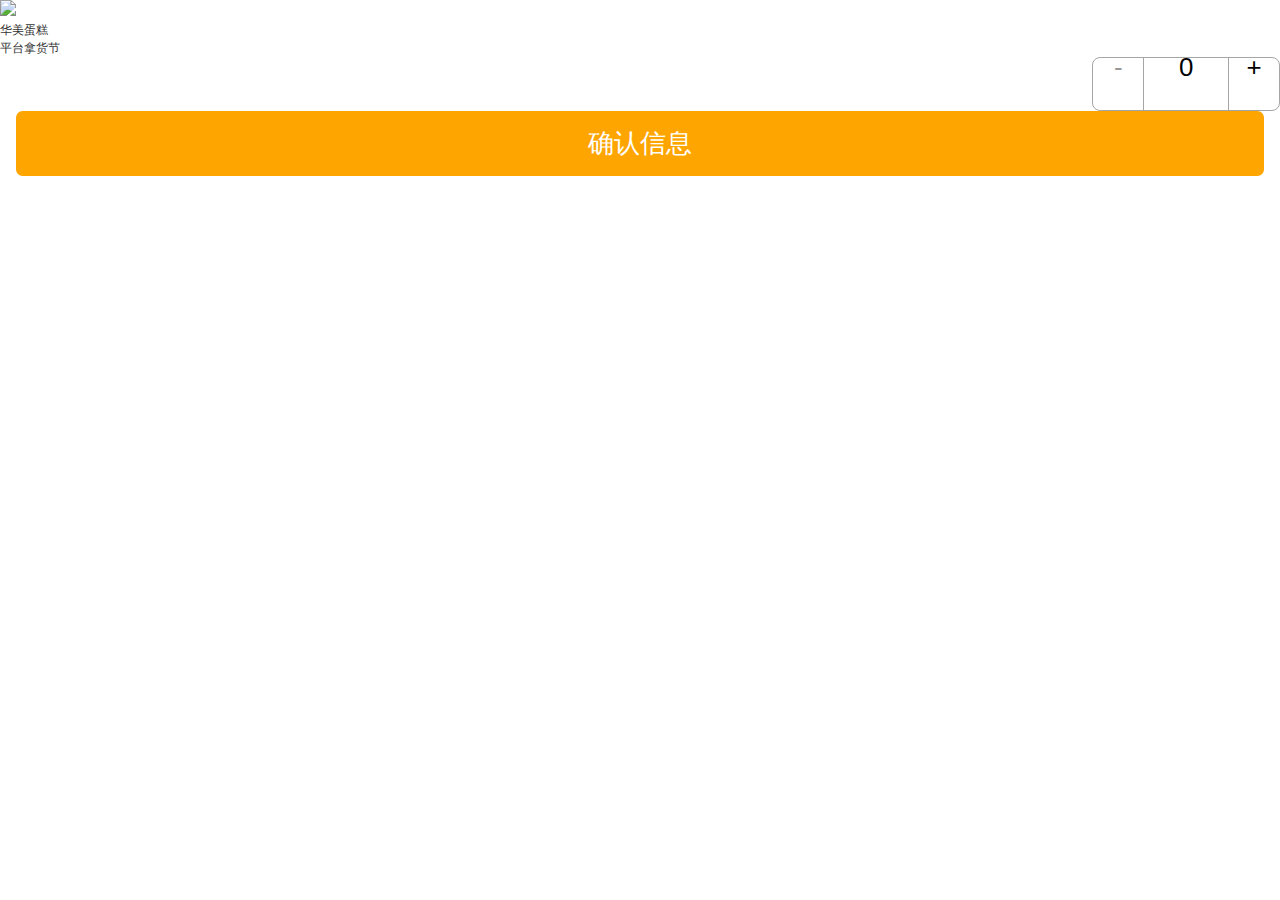
==== cart.html @ d0cb1e4d "fix" ====
<!DOCTYPE HTML>
<html>
<head>
	<meta charset="utf-8" />
	<meta content="yes" name="apple-mobile-web-app-capable" />
	<meta content="yes" name="apple-touch-fullscreen" />
	<meta content="telephone=no,email=no" name="format-detection" />
	<title>dd</title>
	<script type="text/javascript" src="assets/js/flexible.min.js"></script>
	<link rel="stylesheet" type="text/css" href="assets/css/common.css">
	<link rel="stylesheet" type="text/css" href="assets/css/main.css">
</head>
<body>
	<div class="page-wrap page-bottom-bar page-order-confirm">
		<div class="container">
			<div class="container-inner">
				<div class="section cart">
					<div class="cart-msg"></div>
					<ul class="cart-list">
						<li class="cart-item">
							<div class="cart-item-inner">
								<div class="item-left">
									<div class="cart-checkbox"></div>
								</div>
								<div class="item-right">
									<div class="media-box">
										<a class="cart-product-culm-1"><img src="assets/images/product_pic_1.jpg" /></a>
										<div class="cart-product-culm-2">
											<div class="cart-product-name">华美蛋糕</div>
											<div class="cart-product-btns cf">
												<span class="btn">平台拿货节</span>
											</div>
										</div>
										<div class="cart-product-culm-3">
											<div data-max="9" class="add-sub cf">
												<span class="btn btn-sub disabeld">-</span>
												<span class="number">0</span>
												<span class="btn btn-add">+</span>
											</div>
										</div>
									</div>
								</div>
							</div>
						</li>
					</ul>
				</div>

				<div class="confirm-btn">
					<span class="btn btn-orange">确认信息</span>
				</div>

			</div>
		</div>

	</div>

	<script data-main="assets/js/main" src="assets/js/require.js"></script>
	<script type="text/javascript">
		require(['index']);
	</script>
</body>
</html>
---- assets/css/common.css ----
@charset "utf-8";

html{color:#000;background:#fff;overflow-y:scroll;-webkit-text-size-adjust:100%;-ms-text-size-adjust:100%}
html *{outline:0;-webkit-text-size-adjust:none;-webkit-tap-highlight-color:rgba(0,0,0,0)}
body,div,dl,dt,dd,ul,ol,li,h1,h2,h3,h4,h5,h6,pre,code,form,fieldset,legend,input,textarea,p,blockquote,th,td,hr,button,article,aside,details,figcaption,figure,footer,header,hgroup,menu,nav,section{margin:0;padding:0}
input,select,textarea{font-size:100%}
table{border-collapse:collapse;border-spacing:0}
fieldset,img{border:0}
abbr,acronym{border:0;font-variant:normal}
del{text-decoration:line-through}
address,caption,cite,code,dfn,em,th,var{font-style:normal;font-weight:500}
ol,ul{list-style:none}
caption,th{text-align:left}
h1,h2,h3,h4,h5,h6{font-size:100%;font-weight:500}
q:before,q:after{content:''}
sub,sup{font-size:75%;line-height:0;position:relative;vertical-align:baseline}
sup{top:-.5em}
sub{bottom:-.25em}
a:hover{text-decoration:none;}
ins,a{text-decoration:none}
.cf:before,.cf:after{content:"";display:table}.cf:after{clear:both}.cf{*zoom:1}
.left{ float: left;}
.right{ float: right;}

/*layout*/
html,body{ height: 100%; width: 100%; font-size: 12px;}
body{ text-align: left; background-color: #fff; color: #333; line-height: 150%; font-family: arial,Helvetica,sans-serif;}
---- assets/css/main.css ----
@charset "utf-8";

/*common*/
.flex{ display: -webkit-box; display: -ms-flexbox; display: -webkit-flex;  display: flex;}
.flex-items-center{ -webkit-box-pack: center; -ms-flex-pack: center; -webkit-justify-content: center; justify-content: center; -webkit-box-align: center; -ms-flex-align: center;}
.flex-items-middle{ -webkit-align-items: center; align-items:center;}
.flex-wrap{ flex-wrap: wrap; }
.input-text{ box-sizing: border-box;}
.icon,
.btn{ display: inline-block; background-repeat: no-repeat; background-position: center center; background-size: cover;}
.btn-orange{ background-color: orange; color: #fff; text-align: center; width: 100%; height: 100%;}
.page-wrap{}
.page-bottom-bar{ padding-bottom: 1.32rem;}
.img-wrap img{ display: block; width: 100%; }
.popup{ display: none; position: fixed; left: 0; top: 0; width: 100%; height: 100%;}
.popup .popup-masker{ position: absolute; width: 100%; height: 100%; background-color: #000; opacity: 0.5;}
.popup .popup-content{ position: absolute; width: 8.8rem; height: 4.8rem; left: 50%; margin-left: -4.4rem; top: 50%; margin-top: -2.4rem;}
.popup .popup-content .popup-close{ position: absolute; right: 0; top: 0;}
.popup .popup-content-inner{ background-color: #fff; border-radius: 0.5rem; overflow: hidden; height: 100%; box-shadow: 0 0 0.5rem #777;}
.swiper-container{ height: 100%; width: 100%;}
.swiper-container .swiper-wrapper,
.swiper-container .swiper-slide{ width: 100%; height: 100%; }
.confirm-btn{ padding: 0 0.3rem; margin: 0.2rem 0; box-sizing: border-box; height: 1.2rem;}
.confirm-btn .btn{ line-height: 1.2rem; font-size: 0.48rem; border-radius: 0.12rem;}

/*top*/
.head-nav{ height: 1.4rem; background-color: #232f3f;}
.search-bar{ flex: 1; padding: 0 0.24rem;}
.search-bar .input-wrap{ border-radius: 0.12rem; height: 1.08rem; overflow: hidden; background-color: #fff; }
.search-bar .input-wrap .icon{ width: 1.04rem; height: 100%; }
.search-bar .input-text{ border: none; flex: 1; height: 100%; font-size: 0.4rem;}
.nav-control{ width: 1.44rem; height: 1.08rem; color: #fff; text-align: center;}

/*container*/
.container-inner{ position: relative; }

/*bottom*/
.bottom-bar{ position: fixed; left: 0; bottom: 0; width: 100%; height: 1.32rem;}
.bottom-bar-inner{ height: 100%; box-sizing: border-box; border-top: 1px solid #dbdbdb; background-color: rgba(255,255,255,0.9);}
.bottom-bar-inner .flex{ height: 100%; }
.bottom-nav .nav-item{ flex: 2; border-left: 1px solid #dbdbdb; height: 100%;}
.bottom-nav .nav-item:first-child{ flex: 1; border-left: 0;}
.bottom-nav .nav-item a{ display: block; height: 100%; text-align: center;}


/*index*/
.container-banner{ height: 4rem; overflow: hidden;}
.container-banner .img-wrap{ width: 100%;}

.quick-nav{  }
.quick-nav .nav-item{ width: 25%; text-align: center;}

.media-title{ text-align: center; line-height: 150%; font-size: 0.4rem;}
.media-title:before,
.media-title:after{ width: 1rem; height: 0.4rem; background-color: #ccc; color: #ccc; display: inline-block; content: "-";}
.media-content .content-item{ width: 50%; text-align: center;}

/*product-detail*/
.options-item{ font-size: 0.4rem; padding: 0.2rem 0.3rem 0 0.3rem; line-height: 0.8rem;}
.options-item .label{ float: left; width: 2rem; }
.options-item .flw{ margin-left: 2rem; }
.options-item .radio-box{ float: left; line-height: 0.8rem; box-sizing: border-box; height: 0.8rem; width: 1.8rem; padding: 0 0.2rem; border: 1px solid #333; border-radius: 0.08rem; margin-right: 0.2rem; margin-bottom: 0.2rem;}
.options-item .radio-box:last-child{ margin-right: 0; }
.options-item .radio-box span{ display: block; color: #333; height: 100%; box-sizing: border-box; text-align: center; overflow: hidden; text-overflow: ellipsis; display: -webkit-box; -webkit-line-clamp: 1;-webkit-box-orient: vertical;}
.options-item .radio-box.checked{ border: 1px solid #f00; color: #f00;}
.options-item .radio-box.unchecked{ border: 1px solid #999; color: #999;}
.options-num{ padding: 0.3rem; margin-top: 0.2rem; border-top: 1px solid #d7d7d7; line-height: 0.96rem;}
.add-sub{ height: 0.96rem; border: 1px solid #a5a5a5; border-radius: 0.15rem; float: right; text-align: center;}
.add-sub .btn{ width: 0.92rem; height: 100%; font-size: 0.48rem; color: #000; float: left;}
.add-sub .btn.disabeld{ color: #999;}
.add-sub .btn-sub{ border-right: 1px solid #a5a5a5; }
.add-sub .btn-add{ border-left: 1px solid #a5a5a5; }
.add-sub .number{ float: left; width: 1.56rem; font-size: 0.48rem; text-align: center; color: #000;}

/*order-confirm*/
.order-info .title{ padding: 0.3rem 0.3rem 0.2rem; font-size: 0.4rem; line-height: 150%;}
.order-info .warning{ padding: 0 0.3rem 0.3rem 0.9rem; font-size: 0.36rem; line-height: 150%;}
.order-info .order-pd-list li{ border-top: 1px solid #ccc; padding: 0.1rem 0.3rem 0.1rem 0.9rem; font-size: 0.36rem; line-height: 150%;}
.order-info .contact{ padding: 0.3rem; border-top: 1px solid #ccc; font-size: 0.38rem; line-height: 150%; color: #666;}
.order-info .contact-item{ color: #000; }
.order-info .contact-item .label{ float: left; width: 2rem; }
.order-info .contact-item .flw{ margin-left: 2rem; }
.contact-btn{ padding-top: 0.3rem; text-align: center; }
.contact-btn .btn-blank{ border: 1px solid #333; border-radius: 0.08rem; font-size: 0.32rem; color: #333; padding: 0.2rem 0.5rem; line-height: 0.5rem; height: 0.5rem;}

/*contact-info*/
.contact-info{ margin-bottom: 1rem; }
.contact-info .contact-item{ color: #000; padding: 0.4rem 0.3rem; border-bottom: 1px solid #999; font-size: 0.4rem; line-height: 150%;}
.contact-info .contact-item .label{ float: left; width: 2rem; }
.contact-info .contact-item .flw{ margin-left: 2rem; }
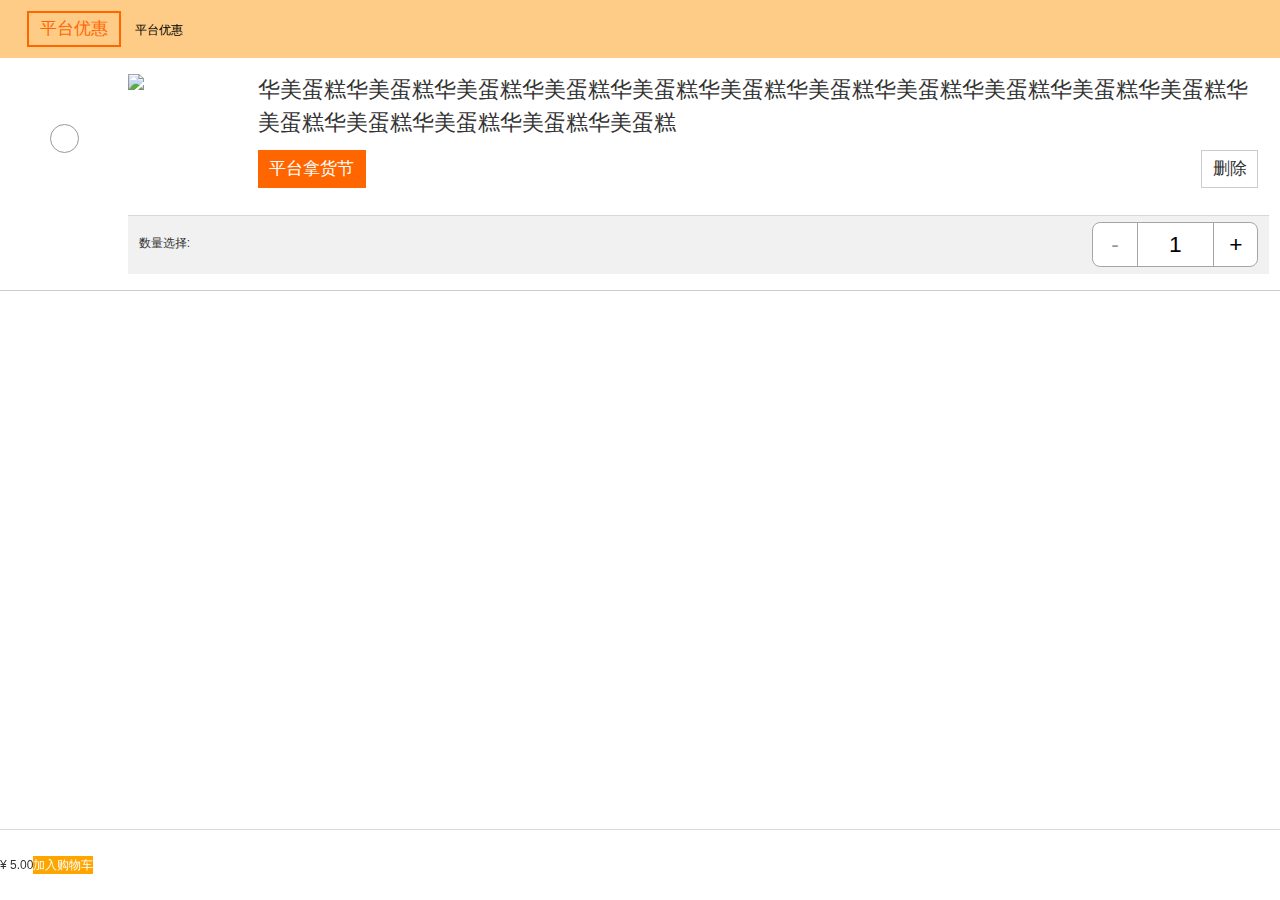
==== commit 83c5c1c8: "fix" ====
--- a/cart.html
+++ b/cart.html
@@ -15,26 +15,31 @@
 		<div class="container">
 			<div class="container-inner">
 				<div class="section cart">
-					<div class="cart-msg"></div>
+					<div class="cart-msg">
+						<span class="btn btn-ogn-border">平台优惠</span>
+						<p>平台优惠</p>
+					</div>
 					<ul class="cart-list">
 						<li class="cart-item">
-							<div class="cart-item-inner">
-								<div class="item-left">
-									<div class="cart-checkbox"></div>
+							<div class="cart-item-inner flex">
+								<div class="item-left flex flex-items-middle">
+									<span class="cart-checkbox "></span>
 								</div>
 								<div class="item-right">
 									<div class="media-box">
 										<a class="cart-product-culm-1"><img src="assets/images/product_pic_1.jpg" /></a>
 										<div class="cart-product-culm-2">
-											<div class="cart-product-name">华美蛋糕</div>
+											<div class="cart-product-name ellipsis-2">华美蛋糕华美蛋糕华美蛋糕华美蛋糕华美蛋糕华美蛋糕华美蛋糕华美蛋糕华美蛋糕华美蛋糕华美蛋糕华美蛋糕华美蛋糕华美蛋糕华美蛋糕华美蛋糕</div>
 											<div class="cart-product-btns cf">
-												<span class="btn">平台拿货节</span>
+												<span class="btn btn-ogn left">平台拿货节</span>
+												<span class="btn btn-border right">删除</span>
 											</div>
 										</div>
-										<div class="cart-product-culm-3">
-											<div data-max="9" class="add-sub cf">
+										<div class="cart-product-culm-3 cf">
+											<div class="label left">数量选择:</div>
+											<div data-max="9" class="add-sub right cf">
 												<span class="btn btn-sub disabeld">-</span>
-												<span class="number">0</span>
+												<span class="number">1</span>
 												<span class="btn btn-add">+</span>
 											</div>
 										</div>
@@ -44,11 +49,19 @@
 						</li>
 					</ul>
 				</div>
+			</div>
+		</div>
 
-				<div class="confirm-btn">
-					<span class="btn btn-orange">确认信息</span>
+		<div class="bottom-bar">
+			<div class="bottom-bar-inner">
+				<div class="bottom-buy flex flex-items-middle">
+					<div class="buy-item">
+						<div class="checked-price">&yen; 5.00</div>
+					</div>
+					<div class="buy-item">
+						<span class="btn btn-orange">加入购物车</span>
+					</div>
 				</div>
-
 			</div>
 		</div>
 
--- a/assets/css/main.css
+++ b/assets/css/main.css
@@ -8,7 +8,7 @@
 .input-text{ box-sizing: border-box;}
 .icon,
 .btn{ display: inline-block; background-repeat: no-repeat; background-position: center center; background-size: cover;}
-.btn-orange{ background-color: orange; color: #fff; text-align: center; width: 100%; height: 100%;}
+.btn-orange{ background-color: orange; color: #fff; text-align: center; height: 100%;}
 .page-wrap{}
 .page-bottom-bar{ padding-bottom: 1.32rem;}
 .img-wrap img{ display: block; width: 100%; }
@@ -20,8 +20,11 @@
 .swiper-container{ height: 100%; width: 100%;}
 .swiper-container .swiper-wrapper,
 .swiper-container .swiper-slide{ width: 100%; height: 100%; }
-.confirm-btn{ padding: 0 0.3rem; margin: 0.2rem 0; box-sizing: border-box; height: 1.2rem;}
+.confirm-btn{ padding: 0 0.3rem; margin: 0.2rem 0; box-sizing: border-box; height: 1.2rem; text-align: center;}
 .confirm-btn .btn{ line-height: 1.2rem; font-size: 0.48rem; border-radius: 0.12rem;}
+.ellipsis-1,
+.ellipsis-2{ overflow: hidden; text-overflow: ellipsis; display: -webkit-box; -webkit-line-clamp: 1;-webkit-box-orient: vertical; }
+.ellipsis-2{ -webkit-line-clamp: 2;}
 
 /*top*/
 .head-nav{ height: 1.4rem; background-color: #232f3f;}
@@ -87,4 +90,24 @@
 .contact-info{ margin-bottom: 1rem; }
 .contact-info .contact-item{ color: #000; padding: 0.4rem 0.3rem; border-bottom: 1px solid #999; font-size: 0.4rem; line-height: 150%;}
 .contact-info .contact-item .label{ float: left; width: 2rem; }
-.contact-info .contact-item .flw{ margin-left: 2rem; }+.contact-info .contact-item .flw{ margin-left: 2rem; }
+
+/*cart*/
+.cart-msg{ background-color: #fc8; padding: 0.2rem 0.5rem;}
+.cart-msg .btn-ogn-border{ padding: 0.06rem 0.2rem; font-size: 0.32rem; line-height: 150%; border: 2px solid #f60; color: #f60; margin-right: 0.2rem;}
+.cart-msg p{ display: inline-block; color: #000;}
+.cart-item{ padding: 0.3rem 0; border-bottom: 1px solid #ccc;}
+.cart-item .item-left{ width: 1rem; flex: 1; height: 2.4rem;}
+.cart-item .cart-checkbox{ display: block; width: 0.5rem; height: 0.5rem; border: 1px solid #999; border-radius: 100%; margin: 0 auto;}
+.cart-item .item-right{ flex: 9;}
+.cart-item .media-box{ padding-right: 0.2rem; }
+.cart-product-culm-1{ float: left; width: 2.4rem; height: 2.4rem;}
+.cart-product-culm-2{ margin-bottom: 0.2rem; padding-left: 2.4rem; padding-right: 0.2rem;}
+.cart-product-name{ margin-bottom: 0.2rem; font-size: 0.4rem; line-height: 150%; height: 1.2rem;}
+.cart-product-btns .btn{ padding: 0.1rem 0.2rem; font-size: 0.32rem; line-height: 150%;}
+.cart-product-btns .btn-ogn{ border: 1px solid #f60; background-color: #f60; color: #fff;}
+.cart-product-btns .btn-border{ border: 1px solid #ccc; background-color: #fff; color: #333;}
+.cart-product-culm-3{ background-color: #f1f1f1; border-top: 1px solid #d7d7d7; line-height: 0.8rem; padding: 0.12rem 0.2rem;}
+.cart-product-culm-3 .add-sub{ height: 0.8rem; border-radius: 0.15rem; float: right; background-color: #fff;}
+.cart-product-culm-3 .add-sub .btn{ width: 0.8rem; line-height: 0.8rem; font-size: 0.42rem;}
+.cart-product-culm-3 .add-sub .number{ width: 1.4rem; font-size: 0.42rem;}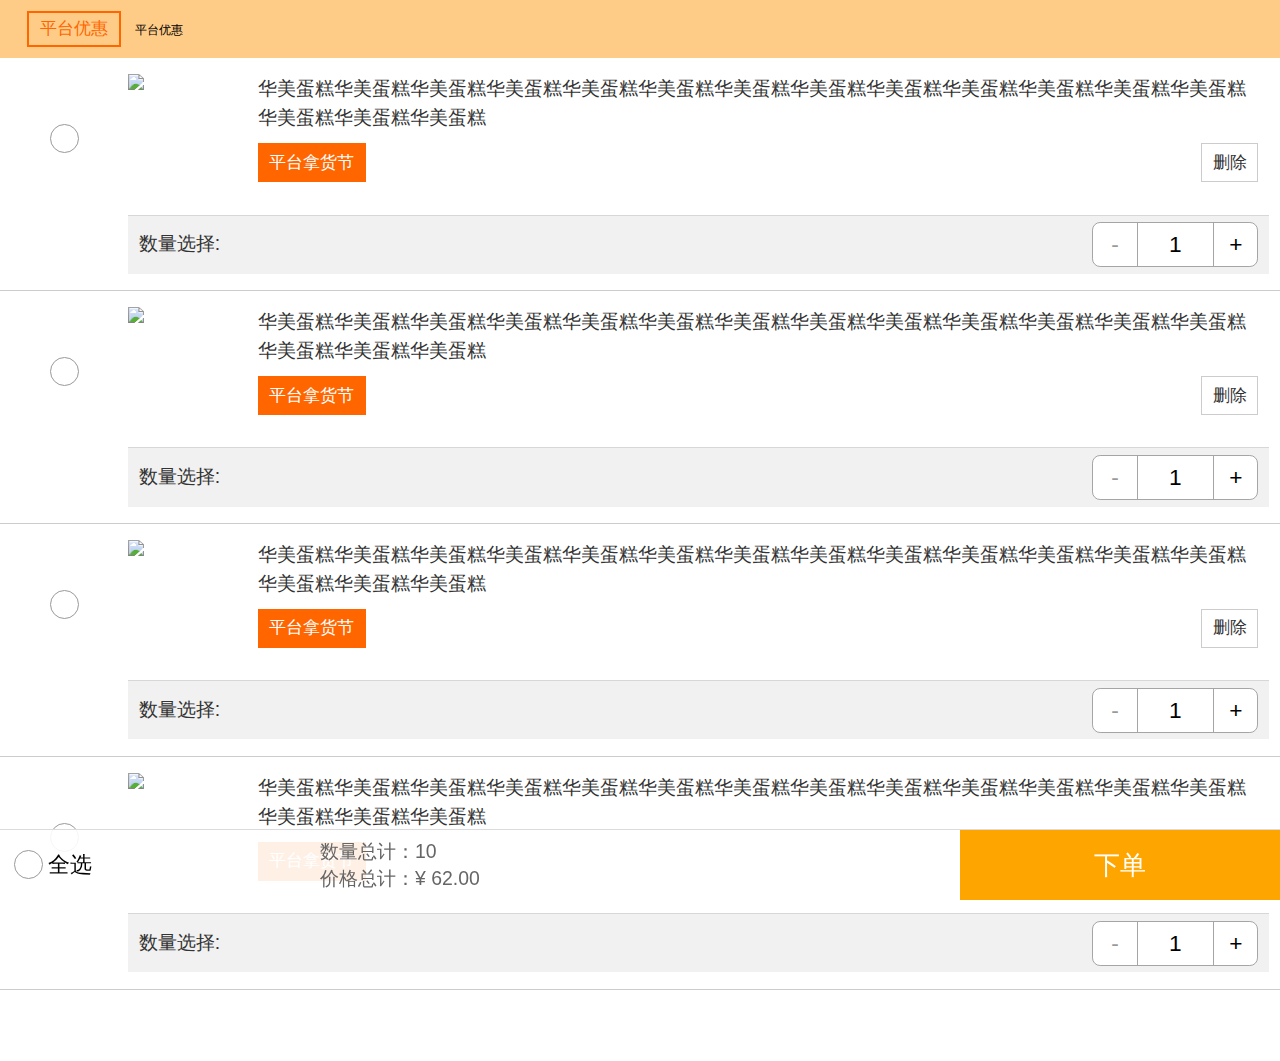
==== commit 5e2f80e0: "fix" ====
--- a/cart.html
+++ b/cart.html
@@ -11,7 +11,7 @@
 	<link rel="stylesheet" type="text/css" href="assets/css/main.css">
 </head>
 <body>
-	<div class="page-wrap page-bottom-bar page-order-confirm">
+	<div class="page-wrap page-bottom-bar page-cart">
 		<div class="container">
 			<div class="container-inner">
 				<div class="section cart">
@@ -47,6 +47,87 @@
 								</div>
 							</div>
 						</li>
+						<li class="cart-item">
+							<div class="cart-item-inner flex">
+								<div class="item-left flex flex-items-middle">
+									<span class="cart-checkbox "></span>
+								</div>
+								<div class="item-right">
+									<div class="media-box">
+										<a class="cart-product-culm-1"><img src="assets/images/product_pic_1.jpg" /></a>
+										<div class="cart-product-culm-2">
+											<div class="cart-product-name ellipsis-2">华美蛋糕华美蛋糕华美蛋糕华美蛋糕华美蛋糕华美蛋糕华美蛋糕华美蛋糕华美蛋糕华美蛋糕华美蛋糕华美蛋糕华美蛋糕华美蛋糕华美蛋糕华美蛋糕</div>
+											<div class="cart-product-btns cf">
+												<span class="btn btn-ogn left">平台拿货节</span>
+												<span class="btn btn-border right">删除</span>
+											</div>
+										</div>
+										<div class="cart-product-culm-3 cf">
+											<div class="label left">数量选择:</div>
+											<div data-max="9" class="add-sub right cf">
+												<span class="btn btn-sub disabeld">-</span>
+												<span class="number">1</span>
+												<span class="btn btn-add">+</span>
+											</div>
+										</div>
+									</div>
+								</div>
+							</div>
+						</li>
+						<li class="cart-item">
+							<div class="cart-item-inner flex">
+								<div class="item-left flex flex-items-middle">
+									<span class="cart-checkbox "></span>
+								</div>
+								<div class="item-right">
+									<div class="media-box">
+										<a class="cart-product-culm-1"><img src="assets/images/product_pic_1.jpg" /></a>
+										<div class="cart-product-culm-2">
+											<div class="cart-product-name ellipsis-2">华美蛋糕华美蛋糕华美蛋糕华美蛋糕华美蛋糕华美蛋糕华美蛋糕华美蛋糕华美蛋糕华美蛋糕华美蛋糕华美蛋糕华美蛋糕华美蛋糕华美蛋糕华美蛋糕</div>
+											<div class="cart-product-btns cf">
+												<span class="btn btn-ogn left">平台拿货节</span>
+												<span class="btn btn-border right">删除</span>
+											</div>
+										</div>
+										<div class="cart-product-culm-3 cf">
+											<div class="label left">数量选择:</div>
+											<div data-max="9" class="add-sub right cf">
+												<span class="btn btn-sub disabeld">-</span>
+												<span class="number">1</span>
+												<span class="btn btn-add">+</span>
+											</div>
+										</div>
+									</div>
+								</div>
+							</div>
+						</li>
+						<li class="cart-item">
+							<div class="cart-item-inner flex">
+								<div class="item-left flex flex-items-middle">
+									<span class="cart-checkbox "></span>
+								</div>
+								<div class="item-right">
+									<div class="media-box">
+										<a class="cart-product-culm-1"><img src="assets/images/product_pic_1.jpg" /></a>
+										<div class="cart-product-culm-2">
+											<div class="cart-product-name ellipsis-2">华美蛋糕华美蛋糕华美蛋糕华美蛋糕华美蛋糕华美蛋糕华美蛋糕华美蛋糕华美蛋糕华美蛋糕华美蛋糕华美蛋糕华美蛋糕华美蛋糕华美蛋糕华美蛋糕</div>
+											<div class="cart-product-btns cf">
+												<span class="btn btn-ogn left">平台拿货节</span>
+												<span class="btn btn-border right">删除</span>
+											</div>
+										</div>
+										<div class="cart-product-culm-3 cf">
+											<div class="label left">数量选择:</div>
+											<div data-max="9" class="add-sub right cf">
+												<span class="btn btn-sub disabeld">-</span>
+												<span class="number">1</span>
+												<span class="btn btn-add">+</span>
+											</div>
+										</div>
+									</div>
+								</div>
+							</div>
+						</li>
 					</ul>
 				</div>
 			</div>
@@ -54,12 +135,17 @@
 
 		<div class="bottom-bar">
 			<div class="bottom-bar-inner">
-				<div class="bottom-buy flex flex-items-middle">
-					<div class="buy-item">
-						<div class="checked-price">&yen; 5.00</div>
+				<div class="flex flex-items-center flex-items-middle">
+					<div class="bottom-item bottom-item-1 flex flex-items-middle">
+						<span class="cart-checkbox "></span>
+						<span class="checkbox-flw">全选</span>
 					</div>
-					<div class="buy-item">
-						<span class="btn btn-orange">加入购物车</span>
+					<div class="bottom-item bottom-item-2 text-line-2">
+						<div class="text">数量总计：10</div>
+						<div class="text">价格总计：&yen; 62.00</div>
+					</div>
+					<div class="bottom-item bottom-item-1">
+						<span class="btn btn-ogn-wh">下单</span>
 					</div>
 				</div>
 			</div>
--- a/assets/css/main.css
+++ b/assets/css/main.css
@@ -41,10 +41,19 @@
 .bottom-bar{ position: fixed; left: 0; bottom: 0; width: 100%; height: 1.32rem;}
 .bottom-bar-inner{ height: 100%; box-sizing: border-box; border-top: 1px solid #dbdbdb; background-color: rgba(255,255,255,0.9);}
 .bottom-bar-inner .flex{ height: 100%; }
-.bottom-nav .nav-item{ flex: 2; border-left: 1px solid #dbdbdb; height: 100%;}
-.bottom-nav .nav-item:first-child{ flex: 1; border-left: 0;}
-.bottom-nav .nav-item a{ display: block; height: 100%; text-align: center;}
-
+.bottom-bar .nav-item{ flex: 2; border-left: 1px solid #dbdbdb; height: 100%;}
+.bottom-bar .nav-item:first-child{ flex: 1; border-left: 0;}
+.bottom-bar .nav-item a{ display: block; height: 100%; text-align: center;}
+.bottom-item{ height: 100%; line-height: 1.32rem; box-sizing: border-box;}
+.bottom-item-1{ flex: 1; }
+.bottom-item-2{ flex: 2; }
+.bottom-item-3{ flex: 3; }
+.bottom-item-4{ flex: 4; }
+.bottom-item-5{ flex: 5; }
+.text-line-2{ line-height: 0.5rem; padding-top: 0.16rem; font-size: 0.36rem; color: #666;}
+.btn-ogn-wh{ height: 100%; width: 100%; background-color: orange; color: #fff; text-align: center; font-size: 0.48rem;}
+.bottom-item .cart-checkbox{ margin: 0 0.1rem 0 0.25rem; }
+.bottom-item .checkbox-flw{ font-size: 0.4rem; color: #000;}
 
 /*index*/
 .container-banner{ height: 4rem; overflow: hidden;}
@@ -98,16 +107,17 @@
 .cart-msg p{ display: inline-block; color: #000;}
 .cart-item{ padding: 0.3rem 0; border-bottom: 1px solid #ccc;}
 .cart-item .item-left{ width: 1rem; flex: 1; height: 2.4rem;}
-.cart-item .cart-checkbox{ display: block; width: 0.5rem; height: 0.5rem; border: 1px solid #999; border-radius: 100%; margin: 0 auto;}
+.cart-checkbox{ display: block; width: 0.5rem; height: 0.5rem; border: 1px solid #999; border-radius: 100%; margin: 0 auto;}
 .cart-item .item-right{ flex: 9;}
 .cart-item .media-box{ padding-right: 0.2rem; }
 .cart-product-culm-1{ float: left; width: 2.4rem; height: 2.4rem;}
 .cart-product-culm-2{ margin-bottom: 0.2rem; padding-left: 2.4rem; padding-right: 0.2rem;}
-.cart-product-name{ margin-bottom: 0.2rem; font-size: 0.4rem; line-height: 150%; height: 1.2rem;}
+.cart-product-name{ margin-bottom: 0.2rem; font-size: 0.36rem; line-height: 150%; height: 1.08rem;}
 .cart-product-btns .btn{ padding: 0.1rem 0.2rem; font-size: 0.32rem; line-height: 150%;}
 .cart-product-btns .btn-ogn{ border: 1px solid #f60; background-color: #f60; color: #fff;}
 .cart-product-btns .btn-border{ border: 1px solid #ccc; background-color: #fff; color: #333;}
 .cart-product-culm-3{ background-color: #f1f1f1; border-top: 1px solid #d7d7d7; line-height: 0.8rem; padding: 0.12rem 0.2rem;}
+.cart-product-culm-3 .label{ font-size: 0.36rem; }
 .cart-product-culm-3 .add-sub{ height: 0.8rem; border-radius: 0.15rem; float: right; background-color: #fff;}
 .cart-product-culm-3 .add-sub .btn{ width: 0.8rem; line-height: 0.8rem; font-size: 0.42rem;}
 .cart-product-culm-3 .add-sub .number{ width: 1.4rem; font-size: 0.42rem;}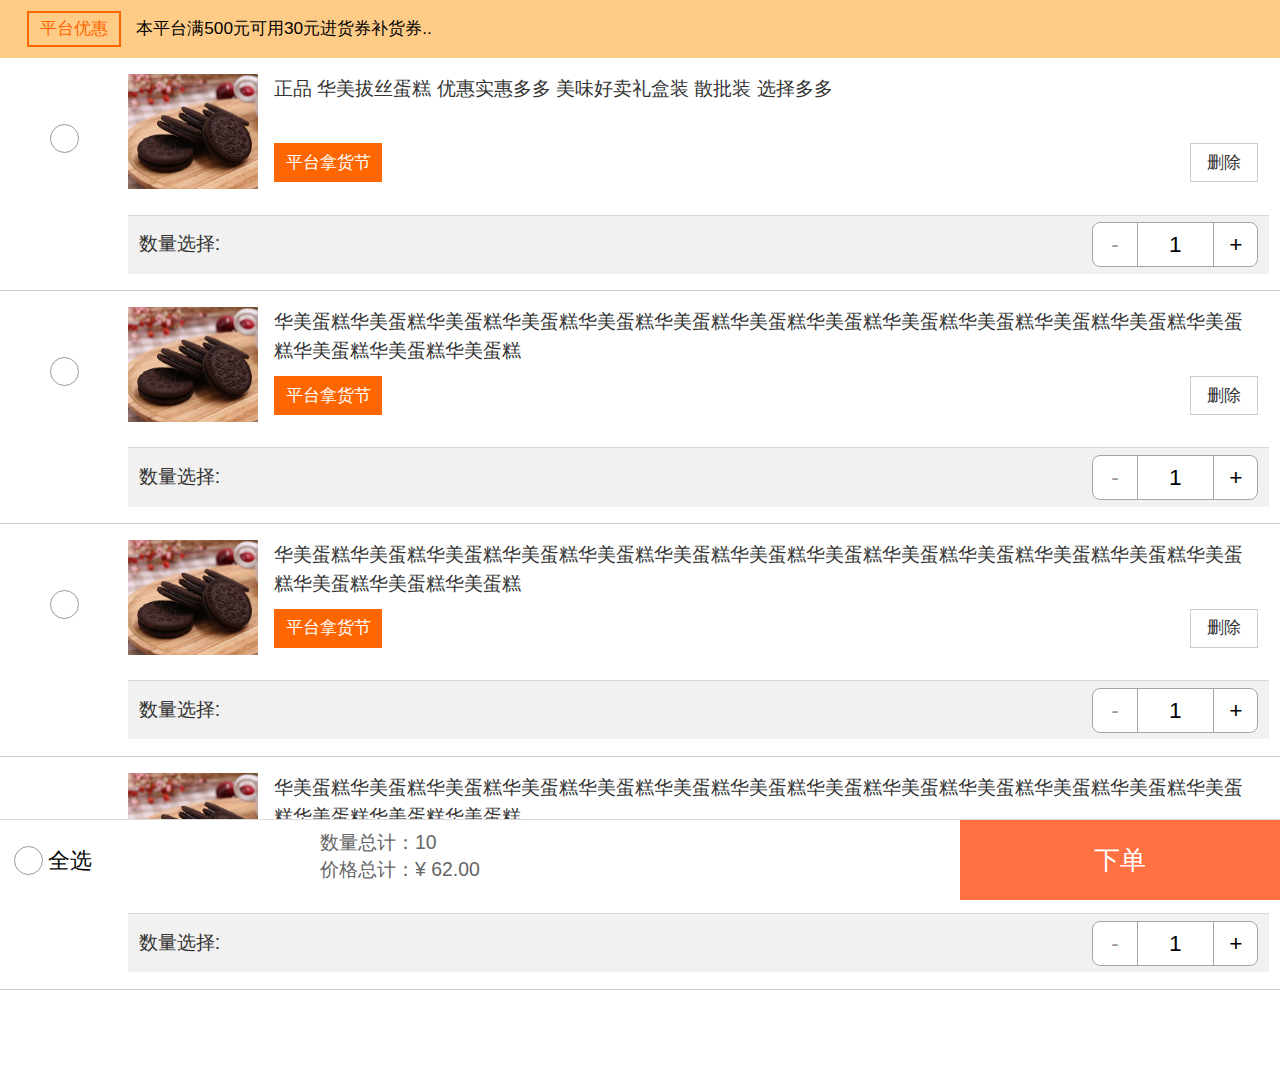
==== commit 0c236655: "add new" ====
--- a/cart.html
+++ b/cart.html
@@ -17,7 +17,7 @@
 				<div class="section cart">
 					<div class="cart-msg">
 						<span class="btn btn-ogn-border">平台优惠</span>
-						<p>平台优惠</p>
+						<p>本平台满500元可用30元进货券补货券..</p>
 					</div>
 					<ul class="cart-list">
 						<li class="cart-item">
@@ -29,7 +29,7 @@
 									<div class="media-box">
 										<a class="cart-product-culm-1"><img src="assets/images/product_pic_1.jpg" /></a>
 										<div class="cart-product-culm-2">
-											<div class="cart-product-name ellipsis-2">华美蛋糕华美蛋糕华美蛋糕华美蛋糕华美蛋糕华美蛋糕华美蛋糕华美蛋糕华美蛋糕华美蛋糕华美蛋糕华美蛋糕华美蛋糕华美蛋糕华美蛋糕华美蛋糕</div>
+											<div class="cart-product-name ellipsis-2">正品 华美拔丝蛋糕 优惠实惠多多 美味好卖礼盒装 散批装 选择多多</div>
 											<div class="cart-product-btns cf">
 												<span class="btn btn-ogn left">平台拿货节</span>
 												<span class="btn btn-border right">删除</span>
--- a/assets/css/common.css
+++ b/assets/css/common.css
@@ -21,7 +21,19 @@
 .cf:before,.cf:after{content:"";display:table}.cf:after{clear:both}.cf{*zoom:1}
 .left{ float: left;}
 .right{ float: right;}
+.text-left{ text-align: left;}
+.text-center{ text-align: center;}
+.text-right{ text-align: right;}
+.pop-alert{ position: absolute; color: #fff; z-index: 999; border-radius: 0.1rem; height: 100%; width: 100%; left: 0; top: 0; display: none;}
+.pop-alert .text{ position: absolute; width: 6.18rem; height: 3.24rem; left: 50%; top: 50%; margin-top: -1.62rem; margin-left: -3.09rem; font-size: 0.3rem; line-height: 150%; background: rgba(0,0,0,0.80); border-radius: 0.2rem;}
+.pop-alert .img-wrap{ background: rgba(0,0,0,0.75); height: 100%; width: 100%; position: fixed; top: 0px; z-index: 10000; justify-content: center; align-items:center;}
+
+.pop-alert .img-wrap div{background-size: contain; background-position: center; height: 100%; width: 100%; background-repeat: no-repeat;}
 
 /*layout*/
 html,body{ height: 100%; width: 100%; font-size: 12px;}
-body{ text-align: left; background-color: #fff; color: #333; line-height: 150%; font-family: arial,Helvetica,sans-serif;}+body{ text-align: left; background-color: #fff; color: #333; line-height: 150%; font-family: arial,Helvetica,sans-serif;}
+
+body .swiper-container-horizontal>.swiper-pagination-bullets, .swiper-pagination-custom, .swiper-pagination-fraction{ bottom: 0.1rem;}
+body .swiper-container-horizontal>.swiper-pagination-bullets .swiper-pagination-bullet{ width: 0.16rem; height: 0.16rem; margin: 0 0.1rem;}
+body .swiper-pagination-bullets .swiper-pagination-bullet-active{ background-color: #fff; box-shadow: 0 0 1px #999;}--- a/assets/css/main.css
+++ b/assets/css/main.css
@@ -8,10 +8,11 @@
 .input-text{ box-sizing: border-box;}
 .icon,
 .btn{ display: inline-block; background-repeat: no-repeat; background-position: center center; background-size: cover;}
-.btn-orange{ background-color: orange; color: #fff; text-align: center; height: 100%;}
-.page-wrap{}
-.page-bottom-bar{ padding-bottom: 1.32rem;}
+.btn-orange{ background-color: #ff7043; color: #fff; text-align: center; height: 100%;}
+.page-wrap{ font-size: 0.32rem; line-height: 150%;}
+.page-bottom-bar{ padding-bottom: 1.5rem;}
 .img-wrap img{ display: block; width: 100%; }
+.masker{ position: fixed; z-index: 98; height: 100%; width: 100%; background-color: rgba(0,0,0,0.75); left: 0; top: 0;}
 .popup{ display: none; position: fixed; left: 0; top: 0; width: 100%; height: 100%;}
 .popup .popup-masker{ position: absolute; width: 100%; height: 100%; background-color: #000; opacity: 0.5;}
 .popup .popup-content{ position: absolute; width: 8.8rem; height: 4.8rem; left: 50%; margin-left: -4.4rem; top: 50%; margin-top: -2.4rem;}
@@ -21,60 +22,96 @@
 .swiper-container .swiper-wrapper,
 .swiper-container .swiper-slide{ width: 100%; height: 100%; }
 .confirm-btn{ padding: 0 0.3rem; margin: 0.2rem 0; box-sizing: border-box; height: 1.2rem; text-align: center;}
-.confirm-btn .btn{ line-height: 1.2rem; font-size: 0.48rem; border-radius: 0.12rem;}
+.confirm-btn .btn{ line-height: 1.2rem; font-size: 0.48rem; border-radius: 0.12rem; width: 100%;}
 .ellipsis-1,
 .ellipsis-2{ overflow: hidden; text-overflow: ellipsis; display: -webkit-box; -webkit-line-clamp: 1;-webkit-box-orient: vertical; }
 .ellipsis-2{ -webkit-line-clamp: 2;}
+.icon-home{ background: url(../images/icon_home.png) no-repeat center center; background-size: 0.8rem;}
+.icon-text{ background: url(../images/icon_text.png) no-repeat 0.1rem center; background-size: 0.8rem;}
+.icon-array{ background: url(../images/icon_array.png) no-repeat 0.1rem center; background-size: 0.8rem;}
+.icon-cart{ background: url(../images/icon_cart.png) no-repeat 0.1rem center; background-size: 0.8rem;}
+.icon-search{ background: url(../images/icon_search.png) no-repeat center center; background-size: 1rem;}
+.icon-setting{ background: url(../images/icon_setting.png) no-repeat center center; background-size: 1rem;}
+.icon-face{ background: url(../images/icon_face.png) no-repeat left center; background-size: 0.56rem; line-height: 0.56rem; padding-left: 0.66rem; font-size: 0.48rem; color: #ffd54f;}
+.icon-arr{ background: url(../images/icon_arr_up.png) no-repeat left center; background-size: 100%; width: 0.4rem; height: 0.17333rem;}
+.select-menu.open .icon-arr{ background: url(../images/icon_arr_down.png) no-repeat left center;}
 
 /*top*/
+.head{ z-index: 99; position: relative;}
 .head-nav{ height: 1.4rem; background-color: #232f3f;}
 .search-bar{ flex: 1; padding: 0 0.24rem;}
 .search-bar .input-wrap{ border-radius: 0.12rem; height: 1.08rem; overflow: hidden; background-color: #fff; }
 .search-bar .input-wrap .icon{ width: 1.04rem; height: 100%; }
 .search-bar .input-text{ border: none; flex: 1; height: 100%; font-size: 0.4rem;}
-.nav-control{ width: 1.44rem; height: 1.08rem; color: #fff; text-align: center;}
+.nav-control{ width: 1.44rem; height: 1.08rem; color: #fff; text-align: center; position: relative;}
+.nav-control .icon{ width: 100%; height: 100%; display: block; box-sizing: border-box;}
+.nav-control .option-list{ position: absolute; right: 0; top: 1.24rem; background-color: #fff; color: #a0a0a0; font-size: 0.4rem; line-height: 1rem; width: 5rem; text-align: left; display: none;}
+.nav-control .option-item{ padding: 0.3rem 0.5rem 0.3rem 0.8rem; border-top: 1px solid #a0a0a0;}
+.nav-control .option-list .icon{ background: url(../images/icon_menu1.png) no-repeat left center; padding-left: 0.6rem; background-size: 0.48rem;}
+.nav-control.open .option-list{ display: block;}
 
 /*container*/
 .container-inner{ position: relative; }
 
 /*bottom*/
-.bottom-bar{ position: fixed; left: 0; bottom: 0; width: 100%; height: 1.32rem;}
-.bottom-bar-inner{ height: 100%; box-sizing: border-box; border-top: 1px solid #dbdbdb; background-color: rgba(255,255,255,0.9);}
+.bottom-bar{ position: fixed; left: 0; bottom: 0; width: 100%; height: 1.5rem; z-index: 99;}
+.bottom-bar-inner{ height: 100%; box-sizing: border-box; border-top: 1px solid #dbdbdb; background-color: rgba(255,255,255,1);}
 .bottom-bar-inner .flex{ height: 100%; }
 .bottom-bar .nav-item{ flex: 2; border-left: 1px solid #dbdbdb; height: 100%;}
 .bottom-bar .nav-item:first-child{ flex: 1; border-left: 0;}
-.bottom-bar .nav-item a{ display: block; height: 100%; text-align: center;}
-.bottom-item{ height: 100%; line-height: 1.32rem; box-sizing: border-box;}
+.bottom-bar .nav-item a{ display: block; height: 100%; padding-left: 0.85rem; text-align: left; line-height: 1.5rem; color: #707070; font-size: 0.4rem;}
+.bottom-item{ height: 100%; line-height: 1.5rem; box-sizing: border-box;}
 .bottom-item-1{ flex: 1; }
 .bottom-item-2{ flex: 2; }
 .bottom-item-3{ flex: 3; }
 .bottom-item-4{ flex: 4; }
 .bottom-item-5{ flex: 5; }
 .text-line-2{ line-height: 0.5rem; padding-top: 0.16rem; font-size: 0.36rem; color: #666;}
-.btn-ogn-wh{ height: 100%; width: 100%; background-color: orange; color: #fff; text-align: center; font-size: 0.48rem;}
+.btn-ogn-wh{ height: 100%; width: 100%; background-color: #ff7043; color: #fff; text-align: center; font-size: 0.48rem;}
 .bottom-item .cart-checkbox{ margin: 0 0.1rem 0 0.25rem; }
 .bottom-item .checkbox-flw{ font-size: 0.4rem; color: #000;}
+.checked-price{ padding-left: 0.3rem; color: #ff7043; font-size: 0.4rem;}
+.bottom-item .btn-orange{ width: 80%; margin-right: 0.3rem; border-radius: 0.12rem; font-size: 0.45rem; height: 1.08rem; line-height: 1.08rem;}
 
 /*index*/
 .container-banner{ height: 4rem; overflow: hidden;}
 .container-banner .img-wrap{ width: 100%;}
 
-.quick-nav{  }
+.quick-nav{ padding: 0.3rem;}
 .quick-nav .nav-item{ width: 25%; text-align: center;}
+.quick-nav .nav-item .nav-item-inner{ padding: 0.2rem 0.3rem;}
+.quick-nav .nav-item .nav-item-inner a{ display: block;}
+.quick-nav .nav-item .title{ line-height: 150%; font-size: 0.36rem; color: #000;}
 
-.media-title{ text-align: center; line-height: 150%; font-size: 0.4rem;}
+.media-title{ text-align: center; line-height: 150%; font-size: 0.4rem; margin-bottom: 0.2rem;}
 .media-title:before,
-.media-title:after{ width: 1rem; height: 0.4rem; background-color: #ccc; color: #ccc; display: inline-block; content: "-";}
-.media-content .content-item{ width: 50%; text-align: center;}
+.media-title:after{ width: 1rem; height: 0.4rem; background: url(../images/line_title.png) no-repeat center center; color: #ccc; display: inline-block; content: " ";}
+.media-title span{ margin: 0 0.2rem;}
+.media-content{ padding-left: 0.3rem;}
+.media-content .content-item{ width: 50%; text-align: left;}
+.media-content .content-item-inner{ padding: 0 0.3rem 0.2rem 0;}
+.media-content .title{ font-size: 0.36rem; line-height: 150%; margin: 0.2rem 0;}
+.media-content .btn-bar{ padding-bottom: 0.2rem;}
+.media-content .btn-bar .btn{ padding: 0 0.2rem; font-size: 0.32rem; line-height: 0.64rem;background-color: #ff8f00;}
+.media-content .btn-bar .price{ color: #f0620e; font-size: 0.4rem; line-height: 0.64rem;}
+
 
 /*product-detail*/
+.product-info{ font-size: 0.32rem; line-height: 150%;}
+.product-info .title{ padding: 0.3rem;}
+.product-info .title h1{ color: #ff6f00; font-size: 0.4rem; line-height: 150%;}
+.product-info .title h2{ font-size: 0.36rem;}
+.product-info .sale-type{ padding: 0 0.3rem 0.2rem 0.3rem;}
+.product-info .sale-type .icon{ padding: 0 0.3rem 0 0.2rem; height: 0.57333rem; line-height: 0.57333rem; color: #fff; background-size: 0.2rem; border-radius: 0.12rem 0 0 0.12rem;}
+.product-info .sale-type .icon-ms{ background: #ffca28 url(../images/icon_yl.png) no-repeat right center;}
+.product-info .sale-type .icon-cx{ background: #00c853 url(../images/icon_gr.png) no-repeat right center;}
 .options-item{ font-size: 0.4rem; padding: 0.2rem 0.3rem 0 0.3rem; line-height: 0.8rem;}
 .options-item .label{ float: left; width: 2rem; }
 .options-item .flw{ margin-left: 2rem; }
-.options-item .radio-box{ float: left; line-height: 0.8rem; box-sizing: border-box; height: 0.8rem; width: 1.8rem; padding: 0 0.2rem; border: 1px solid #333; border-radius: 0.08rem; margin-right: 0.2rem; margin-bottom: 0.2rem;}
+.options-item .radio-box{ float: left; line-height: 0.8rem; box-sizing: border-box; height: 0.8rem; width: 1.8rem; padding: 0 0.2rem; border: 1px solid #333; border-radius: 0.08rem; color: #333; margin-right: 0.2rem; margin-bottom: 0.2rem;}
 .options-item .radio-box:last-child{ margin-right: 0; }
-.options-item .radio-box span{ display: block; color: #333; height: 100%; box-sizing: border-box; text-align: center; overflow: hidden; text-overflow: ellipsis; display: -webkit-box; -webkit-line-clamp: 1;-webkit-box-orient: vertical;}
-.options-item .radio-box.checked{ border: 1px solid #f00; color: #f00;}
+.options-item .radio-box span{ display: block; height: 100%; box-sizing: border-box; text-align: center; overflow: hidden; text-overflow: ellipsis; display: -webkit-box; -webkit-line-clamp: 1;-webkit-box-orient: vertical;}
+.options-item .radio-box.checked{ border: 1px solid #ff7043; color: #ff7043;}
 .options-item .radio-box.unchecked{ border: 1px solid #999; color: #999;}
 .options-num{ padding: 0.3rem; margin-top: 0.2rem; border-top: 1px solid #d7d7d7; line-height: 0.96rem;}
 .add-sub{ height: 0.96rem; border: 1px solid #a5a5a5; border-radius: 0.15rem; float: right; text-align: center;}
@@ -86,14 +123,15 @@
 
 /*order-confirm*/
 .order-info .title{ padding: 0.3rem 0.3rem 0.2rem; font-size: 0.4rem; line-height: 150%;}
-.order-info .warning{ padding: 0 0.3rem 0.3rem 0.9rem; font-size: 0.36rem; line-height: 150%;}
-.order-info .order-pd-list li{ border-top: 1px solid #ccc; padding: 0.1rem 0.3rem 0.1rem 0.9rem; font-size: 0.36rem; line-height: 150%;}
+.order-info .warning{ padding: 0 0.3rem 0.3rem 0.9rem; font-size: 0.36rem; line-height: 150%; background: url(../images/icon_warning.png) no-repeat left top; color: #7cb342;}
+.order-info .order-pd-list li{ border-top: 1px solid #ccc; padding: 0 0.3rem 0 0.9rem; font-size: 0.36rem; line-height: 0.8rem; height: 0.8rem;}
 .order-info .contact{ padding: 0.3rem; border-top: 1px solid #ccc; font-size: 0.38rem; line-height: 150%; color: #666;}
 .order-info .contact-item{ color: #000; }
 .order-info .contact-item .label{ float: left; width: 2rem; }
 .order-info .contact-item .flw{ margin-left: 2rem; }
 .contact-btn{ padding-top: 0.3rem; text-align: center; }
 .contact-btn .btn-blank{ border: 1px solid #333; border-radius: 0.08rem; font-size: 0.32rem; color: #333; padding: 0.2rem 0.5rem; line-height: 0.5rem; height: 0.5rem;}
+.order-price{ color: #ff7043;}
 
 /*contact-info*/
 .contact-info{ margin-bottom: 1rem; }
@@ -110,14 +148,28 @@
 .cart-checkbox{ display: block; width: 0.5rem; height: 0.5rem; border: 1px solid #999; border-radius: 100%; margin: 0 auto;}
 .cart-item .item-right{ flex: 9;}
 .cart-item .media-box{ padding-right: 0.2rem; }
-.cart-product-culm-1{ float: left; width: 2.4rem; height: 2.4rem;}
-.cart-product-culm-2{ margin-bottom: 0.2rem; padding-left: 2.4rem; padding-right: 0.2rem;}
+.cart-product-culm-1{ float: left; width: 2.4rem; height: 2.4rem; overflow: hidden;}
+.cart-product-culm-1 img{ width: 100%; display: block;}
+.cart-product-culm-2{ margin-bottom: 0.2rem; padding-left: 2.7rem; padding-right: 0.2rem;}
 .cart-product-name{ margin-bottom: 0.2rem; font-size: 0.36rem; line-height: 150%; height: 1.08rem;}
 .cart-product-btns .btn{ padding: 0.1rem 0.2rem; font-size: 0.32rem; line-height: 150%;}
 .cart-product-btns .btn-ogn{ border: 1px solid #f60; background-color: #f60; color: #fff;}
-.cart-product-btns .btn-border{ border: 1px solid #ccc; background-color: #fff; color: #333;}
+.cart-product-btns .btn-border{ border: 1px solid #ccc; background-color: #fff; color: #333; padding: 0.1rem 0.3rem;}
 .cart-product-culm-3{ background-color: #f1f1f1; border-top: 1px solid #d7d7d7; line-height: 0.8rem; padding: 0.12rem 0.2rem;}
 .cart-product-culm-3 .label{ font-size: 0.36rem; }
 .cart-product-culm-3 .add-sub{ height: 0.8rem; border-radius: 0.15rem; float: right; background-color: #fff;}
 .cart-product-culm-3 .add-sub .btn{ width: 0.8rem; line-height: 0.8rem; font-size: 0.42rem;}
-.cart-product-culm-3 .add-sub .number{ width: 1.4rem; font-size: 0.42rem;}+.cart-product-culm-3 .add-sub .number{ width: 1.4rem; font-size: 0.42rem;}
+
+/*brand*/
+.select-menu{ padding: 0.5rem 0; text-align: center; font-size: 0.46rem; line-height: 1rem;}
+.select-menu-inner{ z-index: 99; position: relative; width: 5rem; margin: 0 auto;}
+.select-menu-inner .view{ width: 100%; box-sizing: border-box; border: 1px solid #a0a0a0; background-color: #fff; border-radius: 0.12rem;}
+.select-menu .select-list{ width: 100%; box-sizing: border-box; border-left: 1px solid #a0a0a0; border-right: 1px solid #a0a0a0; color: #666; text-align: center; display: none; position: absolute; background-color: #fff; box-shadow: 0 0 5px #999;}
+.select-menu.open .select-list{ display: block;}
+.select-menu .select-list li{ border-bottom: 1px solid #a0a0a0;}
+.brand-content{ background-color: #f1f1f1; border-top: 1px solid #f1f1f1;}
+.brand-content .content-item{ width: 3.33333rem; height: 3.33333rem;}
+.brand-content .content-item .content-item-inner{ padding-right: 1px; padding-bottom: 1px;}
+
+
